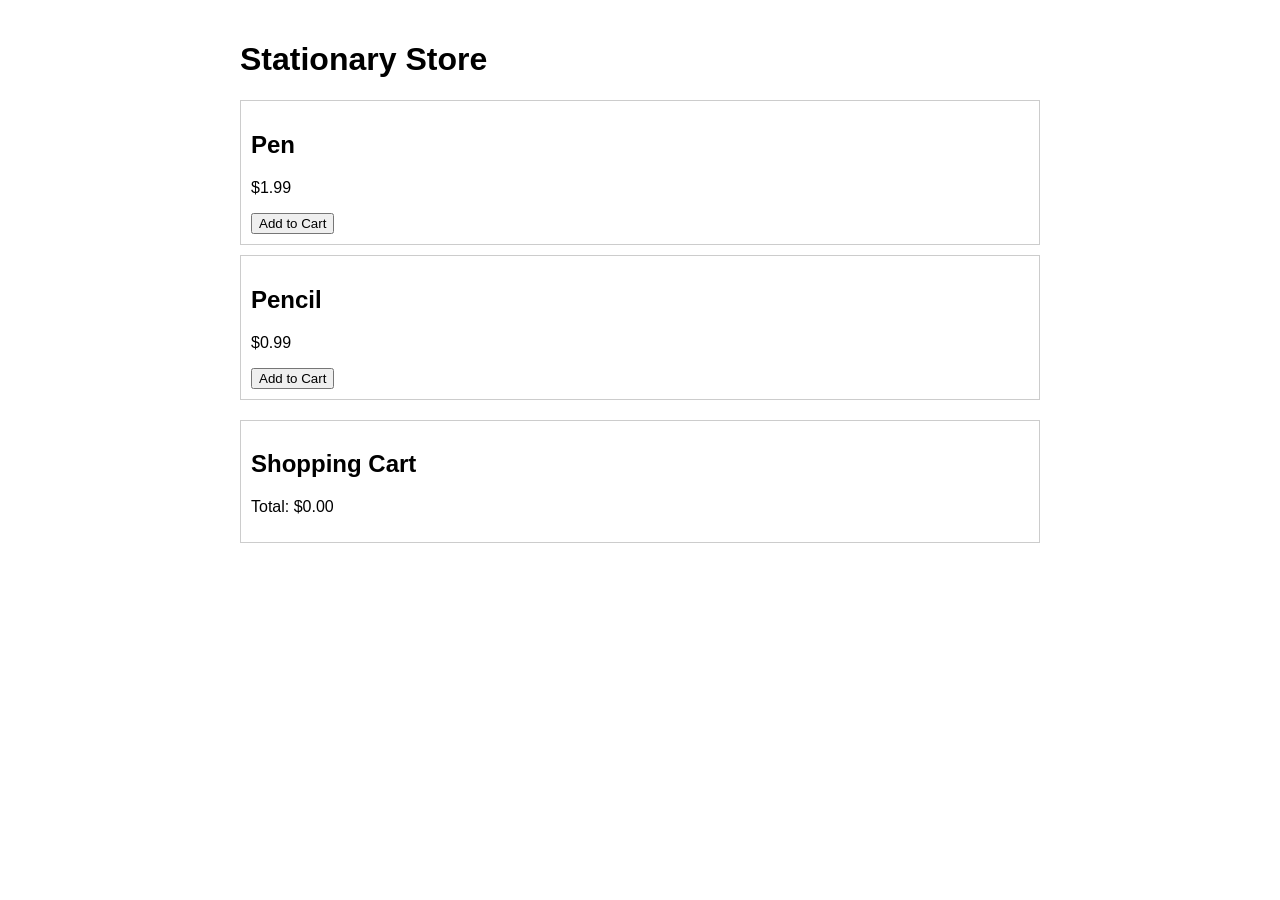
==== index.html @ 171cd890 "first commit from my branch" ====
<!DOCTYPE html>
<html lang="en">

<head>
    <meta charset="UTF-8">
    <meta name="viewport" content="width=device-width, initial-scale=1.0">
    <title>Stationary Store Program</title>
    <style>
        body {
            font-family: Arial, sans-serif;
            margin: 0;
            padding: 0;
        }

        .container {
            max-width: 800px;
            margin: 0 auto;
            padding: 20px;
        }

        .item {
            border: 1px solid #ccc;
            padding: 10px;
            margin-bottom: 10px;
        }

        .cart {
            border: 1px solid #ccc;
            padding: 10px;
            margin-top: 20px;
        }
    </style>
</head>

<body>
    <div class="container">
        <h1>Stationary Store</h1>
        <div class="items">
            <div class="item">
                <h2>Pen</h2>
                <p>$1.99</p>
                <button onclick="addToCart('Pen')">Add to Cart</button>
            </div>
            <div class="item">
                <h2>Pencil</h2>
                <p>$0.99</p>
                <button onclick="addToCart('Pencil')">Add to Cart</button>
            </div>
            <!-- Add more items here -->
        </div>
        <div class="cart">
            <h2>Shopping Cart</h2>
            <ul id="cart-items"></ul>
            <p>Total: $<span id="total-price">0.00</span></p>
        </div>
    </div>
    <script>
        let cart = [];

        function addToCart(itemName) {
            let item = { name: itemName, price: getItemPrice(itemName) };
            cart.push(item);
            displayCart();
        }

        function getItemPrice(itemName) {
            // You can implement more sophisticated logic to fetch item price
            switch (itemName) {
                case 'Pen':
                    return 1.99;
                case 'Pencil':
                    return 0.99;
                // Add more cases for other items
                default:
                    return 0;
            }
        }

        function displayCart() {
            let cartList = document.getElementById('cart-items');
            let totalPrice = 0;

            cartList.innerHTML = '';
            cart.forEach(item => {
                let li = document.createElement('li');
                li.textContent = `${item.name} - $${item.price.toFixed(2)}`;
                cartList.appendChild(li);
                totalPrice += item.price;
            });

            document.getElementById('total-price').textContent = totalPrice.toFixed(2);
        }
    </script>
</body>

</html>
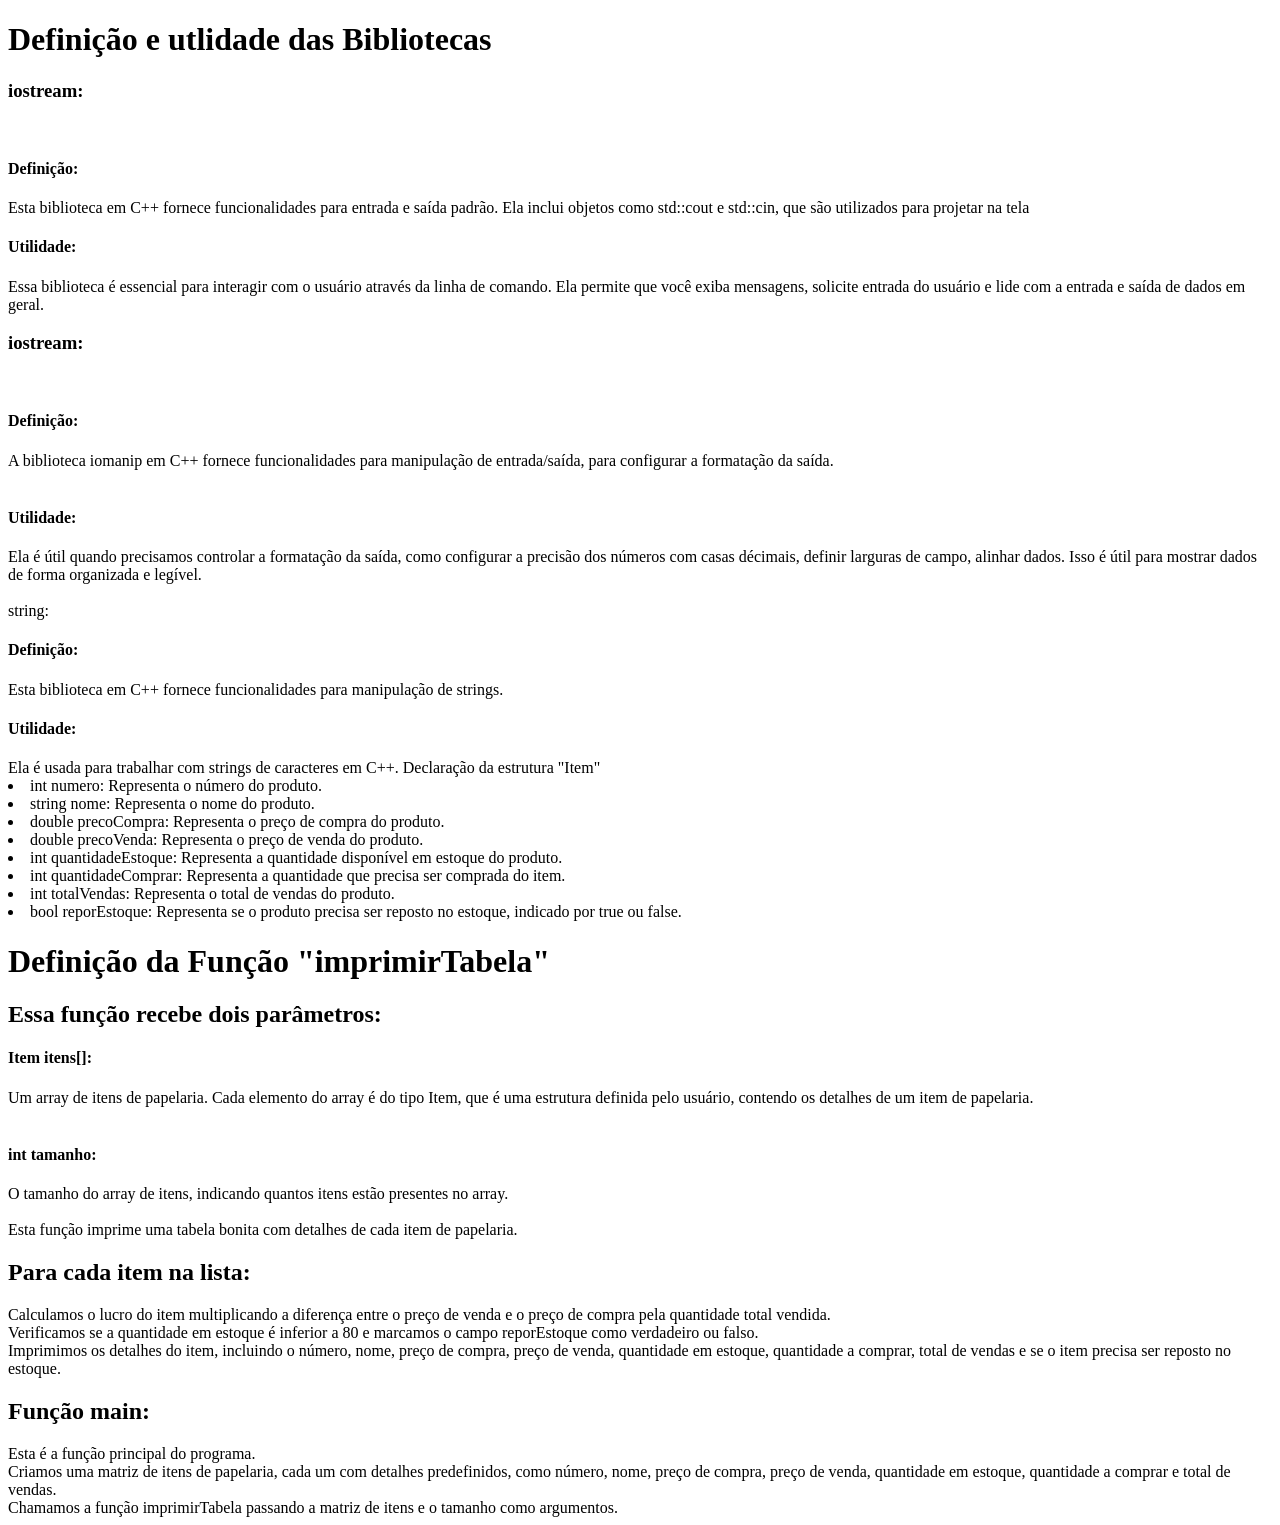
==== commit e3e55f66: "primwir" ====
--- a/index.html
+++ b/index.html
@@ -4,93 +4,89 @@
 <head>
     <meta charset="UTF-8">
     <meta name="viewport" content="width=device-width, initial-scale=1.0">
-    <title>Stationary Store Program</title>
-    <style>
-        body {
-            font-family: Arial, sans-serif;
-            margin: 0;
-            padding: 0;
-        }
-
-        .container {
-            max-width: 800px;
-            margin: 0 auto;
-            padding: 20px;
-        }
-
-        .item {
-            border: 1px solid #ccc;
-            padding: 10px;
-            margin-bottom: 10px;
-        }
-
-        .cart {
-            border: 1px solid #ccc;
-            padding: 10px;
-            margin-top: 20px;
-        }
-    </style>
+    <title>Document</title>
 </head>
 
 <body>
-    <div class="container">
-        <h1>Stationary Store</h1>
-        <div class="items">
-            <div class="item">
-                <h2>Pen</h2>
-                <p>$1.99</p>
-                <button onclick="addToCart('Pen')">Add to Cart</button>
-            </div>
-            <div class="item">
-                <h2>Pencil</h2>
-                <p>$0.99</p>
-                <button onclick="addToCart('Pencil')">Add to Cart</button>
-            </div>
-            <!-- Add more items here -->
-        </div>
-        <div class="cart">
-            <h2>Shopping Cart</h2>
-            <ul id="cart-items"></ul>
-            <p>Total: $<span id="total-price">0.00</span></p>
-        </div>
-    </div>
-    <script>
-        let cart = [];
+    <h1>Definição e utlidade das Bibliotecas</h1>
 
-        function addToCart(itemName) {
-            let item = { name: itemName, price: getItemPrice(itemName) };
-            cart.push(item);
-            displayCart();
-        }
+    <h3>iostream:</h3><br>
+    <h4> Definição:</h4> Esta biblioteca em C++ fornece funcionalidades para entrada e saída padrão. Ela inclui objetos
+            como
+            std::cout e std::cin, que são utilizados para projetar na tela<br>
 
-        function getItemPrice(itemName) {
-            // You can implement more sophisticated logic to fetch item price
-            switch (itemName) {
-                case 'Pen':
-                    return 1.99;
-                case 'Pencil':
-                    return 0.99;
-                // Add more cases for other items
-                default:
-                    return 0;
-            }
-        }
+            <h4>Utilidade:</h4> Essa biblioteca é essencial para interagir com o usuário através da linha de comando. Ela
+                    permite que
+                    você exiba mensagens, solicite entrada do usuário e lide com a entrada e saída de dados em
+                    geral.<br>
 
-        function displayCart() {
-            let cartList = document.getElementById('cart-items');
-            let totalPrice = 0;
 
-            cartList.innerHTML = '';
-            cart.forEach(item => {
-                let li = document.createElement('li');
-                li.textContent = `${item.name} - $${item.price.toFixed(2)}`;
-                cartList.appendChild(li);
-                totalPrice += item.price;
-            });
+                    <h3>iostream:</h3><br>
+                    <h4> Definição:</h4> A biblioteca iomanip em C++ fornece funcionalidades para manipulação de
+                    entrada/saída, para
+                    configurar a formatação da saída.<br>
+                    <br>
+                    <h4>Utilidade: </h4>Ela é útil quando precisamos controlar a formatação da saída, como configurar a
+                            precisão dos
+                            números com casas décimais, definir larguras de campo, alinhar dados. Isso é útil para
+                            mostrar dados de
+                            forma organizada e legível.<br>
 
-            document.getElementById('total-price').textContent = totalPrice.toFixed(2);
-        }
-    </script>
+                            <br>
+                            string:
+                            <h4>Definição:</h4> Esta biblioteca em C++ fornece funcionalidades para manipulação de
+                            strings.
+                            <h4> Utilidade:</h4> Ela é usada para trabalhar com strings de caracteres em C++.
+
+                            Declaração da estrutura "Item"
+
+                            <li>int numero: Representa o número do produto.</li>
+
+                            <li>string nome: Representa o nome do produto.</li>
+
+                            <li>double precoCompra: Representa o preço de compra do produto.</li>
+
+                            <li>double precoVenda: Representa o preço de venda do produto.</li>
+
+                            <li> int quantidadeEstoque: Representa a quantidade disponível em estoque do produto.</li>
+
+                            <li> int quantidadeComprar: Representa a quantidade que precisa ser comprada do item.</li>
+
+                            <li>int totalVendas: Representa o total de vendas do produto.</li>
+
+                            <li> bool reporEstoque: Representa se o produto precisa ser reposto no estoque, indicado por
+                                true ou
+                                false.</li>
+
+                            <h1>Definição da Função "imprimirTabela"</h1>
+                            <h2>Essa função recebe dois parâmetros: </h2>
+
+                            <h4>Item itens[]:</h4> Um array de itens de papelaria. Cada elemento do array é do tipo
+                            Item, que é
+                            uma
+                            estrutura definida pelo usuário, contendo os detalhes de um item de papelaria.<br>
+                            <br>
+                            <h4>int tamanho:</h4> O tamanho do array de itens, indicando quantos itens estão presentes no array.<br>    
+<br>
+                            Esta função imprime uma tabela bonita com detalhes de cada item de papelaria.<br>
+                           <h2> Para cada item na lista:</h2>
+                            Calculamos o lucro do item multiplicando a diferença entre o preço de venda e o preço de
+                            compra pela
+                            quantidade total vendida.<br>
+                            Verificamos se a quantidade em estoque é inferior a 80 e marcamos o campo reporEstoque como
+                            verdadeiro ou falso.<br>
+                            Imprimimos os detalhes do item, incluindo o número, nome, preço de compra, preço de venda,
+                            quantidade em estoque, quantidade a comprar, total de vendas e se o item precisa ser reposto
+                            no
+                            estoque.<br>
+
+                            <h2>Função main:</h2>
+                            Esta é a função principal do programa.<br>
+                            Criamos uma matriz de itens de papelaria, cada um com detalhes predefinidos, como número,
+                            nome,
+                            preço de compra, preço de venda, quantidade em estoque, quantidade a comprar e total de
+                            vendas.<br>
+                            Chamamos a função imprimirTabela passando a matriz de itens e o tamanho como argumentos.<br>
 </body>
 
 </html>
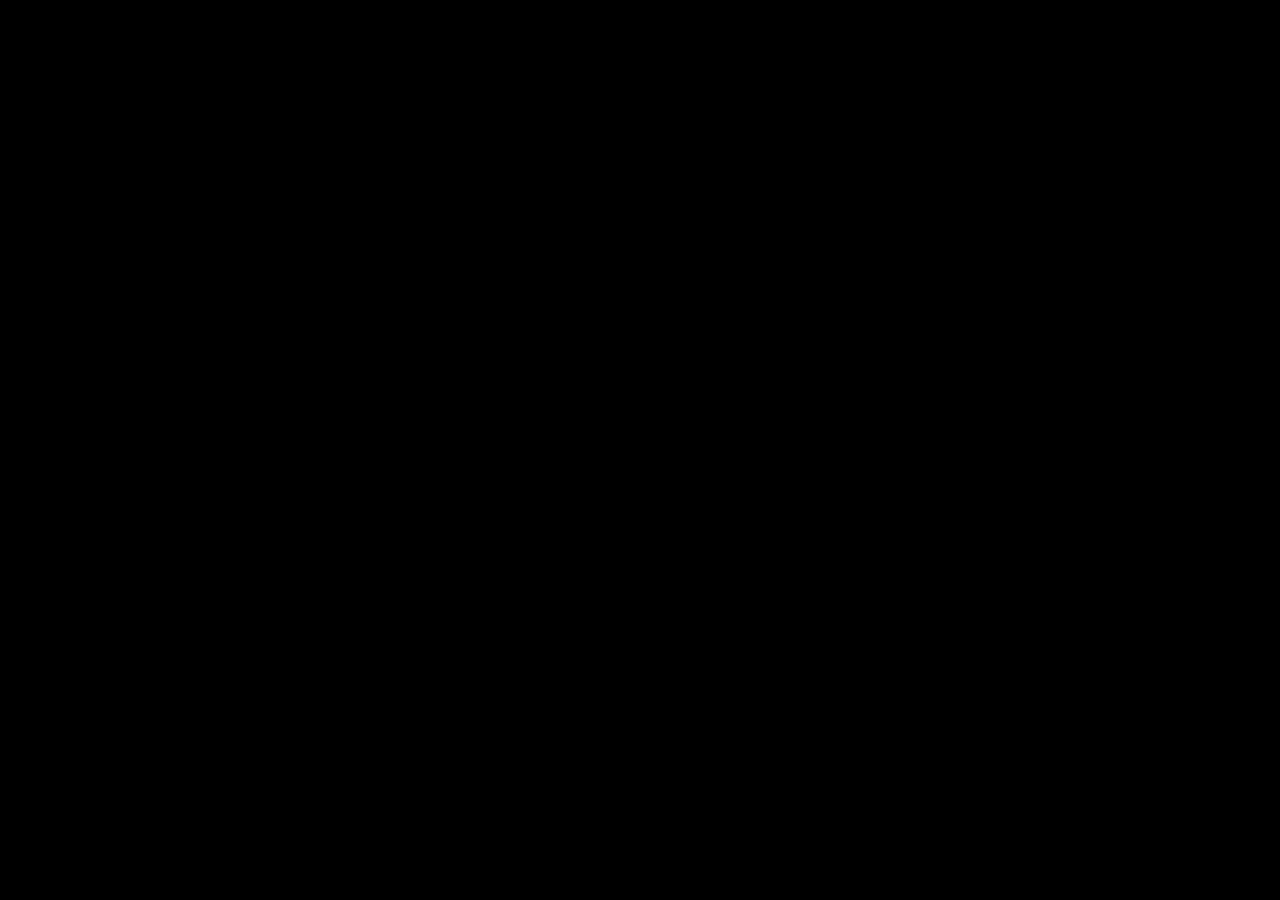
==== commit e49b5029: "contiuaçao do projeto" ====
--- a/index.html
+++ b/index.html
@@ -4,89 +4,95 @@
 <head>
     <meta charset="UTF-8">
     <meta name="viewport" content="width=device-width, initial-scale=1.0">
-    <title>Document</title>
+    <title>Combined HTML</title>
+    <link rel="stylesheet" href="styles.css">
 </head>
 
+
 <body>
-    <h1>Definição e utlidade das Bibliotecas</h1>
+    <script src="script.js"></script>
+    <h1>Definição e utilidade das Bibliotecas</h1>
+    <button onclick="toggleDefinition()">Mostrar/Esconder Definições</button>
+    <div id="definitions" style="display: none;">
 
     <h3>iostream:</h3><br>
     <h4> Definição:</h4> Esta biblioteca em C++ fornece funcionalidades para entrada e saída padrão. Ela inclui objetos
-            como
-            std::cout e std::cin, que são utilizados para projetar na tela<br>
+    como
+    std::cout e std::cin, que são utilizados para projetar na tela<br>
 
-            <h4>Utilidade:</h4> Essa biblioteca é essencial para interagir com o usuário através da linha de comando. Ela
-                    permite que
-                    você exiba mensagens, solicite entrada do usuário e lide com a entrada e saída de dados em
-                    geral.<br>
+    <h4>Utilidade:</h4> Essa biblioteca é essencial para interagir com o usuário através da linha de comando. Ela
+    permite que
+    você exiba mensagens, solicite entrada do usuário e lide com a entrada e saída de dados em
+    geral.<br>
 
 
-                    <h3>iostream:</h3><br>
-                    <h4> Definição:</h4> A biblioteca iomanip em C++ fornece funcionalidades para manipulação de
-                    entrada/saída, para
-                    configurar a formatação da saída.<br>
-                    <br>
-                    <h4>Utilidade: </h4>Ela é útil quando precisamos controlar a formatação da saída, como configurar a
-                            precisão dos
-                            números com casas décimais, definir larguras de campo, alinhar dados. Isso é útil para
-                            mostrar dados de
-                            forma organizada e legível.<br>
+    <h3>iostream:</h3><br>
+    <h4> Definição:</h4> A biblioteca iomanip em C++ fornece funcionalidades para manipulação de
+    entrada/saída, para
+    configurar a formatação da saída.<br>
+    <br>
+    <h4>Utilidade: </h4>Ela é útil quando precisamos controlar a formatação da saída, como configurar a
+    precisão dos
+    números com casas décimais, definir larguras de campo, alinhar dados. Isso é útil para
+    mostrar dados de
+    forma organizada e legível.<br>
+</div>
 
-                            <br>
-                            string:
-                            <h4>Definição:</h4> Esta biblioteca em C++ fornece funcionalidades para manipulação de
-                            strings.
-                            <h4> Utilidade:</h4> Ela é usada para trabalhar com strings de caracteres em C++.
+    <br>
+    string:
+    <h4>Definição:</h4> Esta biblioteca em C++ fornece funcionalidades para manipulação de
+    strings.
+    <h4> Utilidade:</h4> Ela é usada para trabalhar com strings de caracteres em C++.
 
-                            Declaração da estrutura "Item"
+    Declaração da estrutura "Item"
 
-                            <li>int numero: Representa o número do produto.</li>
+    <li>int numero: Representa o número do produto.</li>
 
-                            <li>string nome: Representa o nome do produto.</li>
+    <li>string nome: Representa o nome do produto.</li>
 
-                            <li>double precoCompra: Representa o preço de compra do produto.</li>
+    <li>double precoCompra: Representa o preço de compra do produto.</li>
 
-                            <li>double precoVenda: Representa o preço de venda do produto.</li>
+    <li>double precoVenda: Representa o preço de venda do produto.</li>
 
-                            <li> int quantidadeEstoque: Representa a quantidade disponível em estoque do produto.</li>
+    <li> int quantidadeEstoque: Representa a quantidade disponível em estoque do produto.</li>
 
-                            <li> int quantidadeComprar: Representa a quantidade que precisa ser comprada do item.</li>
+    <li> int quantidadeComprar: Representa a quantidade que precisa ser comprada do item.</li>
 
-                            <li>int totalVendas: Representa o total de vendas do produto.</li>
+    <li>int totalVendas: Representa o total de vendas do produto.</li>
 
-                            <li> bool reporEstoque: Representa se o produto precisa ser reposto no estoque, indicado por
-                                true ou
-                                false.</li>
+    <li> bool reporEstoque: Representa se o produto precisa ser reposto no estoque, indicado por
+        true ou
+        false.</li>
 
-                            <h1>Definição da Função "imprimirTabela"</h1>
-                            <h2>Essa função recebe dois parâmetros: </h2>
+    <h1>Definição da Função "imprimirTabela"</h1>
+    <h2>Essa função recebe dois parâmetros: </h2>
 
-                            <h4>Item itens[]:</h4> Um array de itens de papelaria. Cada elemento do array é do tipo
-                            Item, que é
-                            uma
-                            estrutura definida pelo usuário, contendo os detalhes de um item de papelaria.<br>
-                            <br>
-                            <h4>int tamanho:</h4> O tamanho do array de itens, indicando quantos itens estão presentes no array.<br>    
-<br>
-                            Esta função imprime uma tabela bonita com detalhes de cada item de papelaria.<br>
-                           <h2> Para cada item na lista:</h2>
-                            Calculamos o lucro do item multiplicando a diferença entre o preço de venda e o preço de
-                            compra pela
-                            quantidade total vendida.<br>
-                            Verificamos se a quantidade em estoque é inferior a 80 e marcamos o campo reporEstoque como
-                            verdadeiro ou falso.<br>
-                            Imprimimos os detalhes do item, incluindo o número, nome, preço de compra, preço de venda,
-                            quantidade em estoque, quantidade a comprar, total de vendas e se o item precisa ser reposto
-                            no
-                            estoque.<br>
+    <h4>Item itens[]:</h4> Um array de itens de papelaria. Cada elemento do array é do tipo
+    Item, que é
+    uma
+    estrutura definida pelo usuário, contendo os detalhes de um item de papelaria.<br>
+    <br>
+    <h4>int tamanho:</h4> O tamanho do array de itens, indicando quantos itens estão presentes no array.<br>
+    <br>
+    Esta função imprime uma tabela bonita com detalhes de cada item de papelaria.<br>
+    <h2> Para cada item na lista:</h2>
+    Calculamos o lucro do item multiplicando a diferença entre o preço de venda e o preço de
+    compra pela
+    quantidade total vendida.<br>
+    Verificamos se a quantidade em estoque é inferior a 80 e marcamos o campo reporEstoque como
+    verdadeiro ou falso.<br>
+    Imprimimos os detalhes do item, incluindo o número, nome, preço de compra, preço de venda,
+    quantidade em estoque, quantidade a comprar, total de vendas e se o item precisa ser reposto
+    no
+    estoque.<br>
 
-                            <h2>Função main:</h2>
-                            Esta é a função principal do programa.<br>
-                            Criamos uma matriz de itens de papelaria, cada um com detalhes predefinidos, como número,
-                            nome,
-                            preço de compra, preço de venda, quantidade em estoque, quantidade a comprar e total de
-                            vendas.<br>
-                            Chamamos a função imprimirTabela passando a matriz de itens e o tamanho como argumentos.<br>
+    <h2>Função main:</h2>
+    Esta é a função principal do programa.<br>
+    Criamos uma matriz de itens de papelaria, cada um com detalhes predefinidos, como número,
+    nome,
+    preço de compra, preço de venda, quantidade em estoque, quantidade a comprar e total de
+    vendas.<br>
+    Chamamos a função imprimirTabela passando a matriz de itens e o tamanho como argumentos.<br>
 </body>
 
 </html>
--- a/styles.css
+++ b/styles.css
@@ -0,0 +1,37 @@
+body {
+    background-color: black;
+    display: flex;
+    justify-content: center;
+    align-items: center;
+    height: 100vh;
+    margin: 0;
+    font-family: 'Raleway',
+    sans-serif;
+}
+
+.btn {
+    padding: 8px 20px;
+    width: 200px;
+    height: 50px;
+    color: white;
+    font-weight: 700;
+    border-radius: 0;
+    text-transform: uppercase;
+    margin: 25px;
+    overflow: hidden;
+    position: relative;
+}
+
+.btn::before {
+    content: "";
+    top: 0;
+    left: 0;
+    width: 100%;
+    height: 100%;
+    background: linear-gradient( 
+    120deg, transparent,
+    #00fffc, transparent);
+    transform: translateX(-100%);
+    transition: 0.6s;
+    position: absolute;
+}
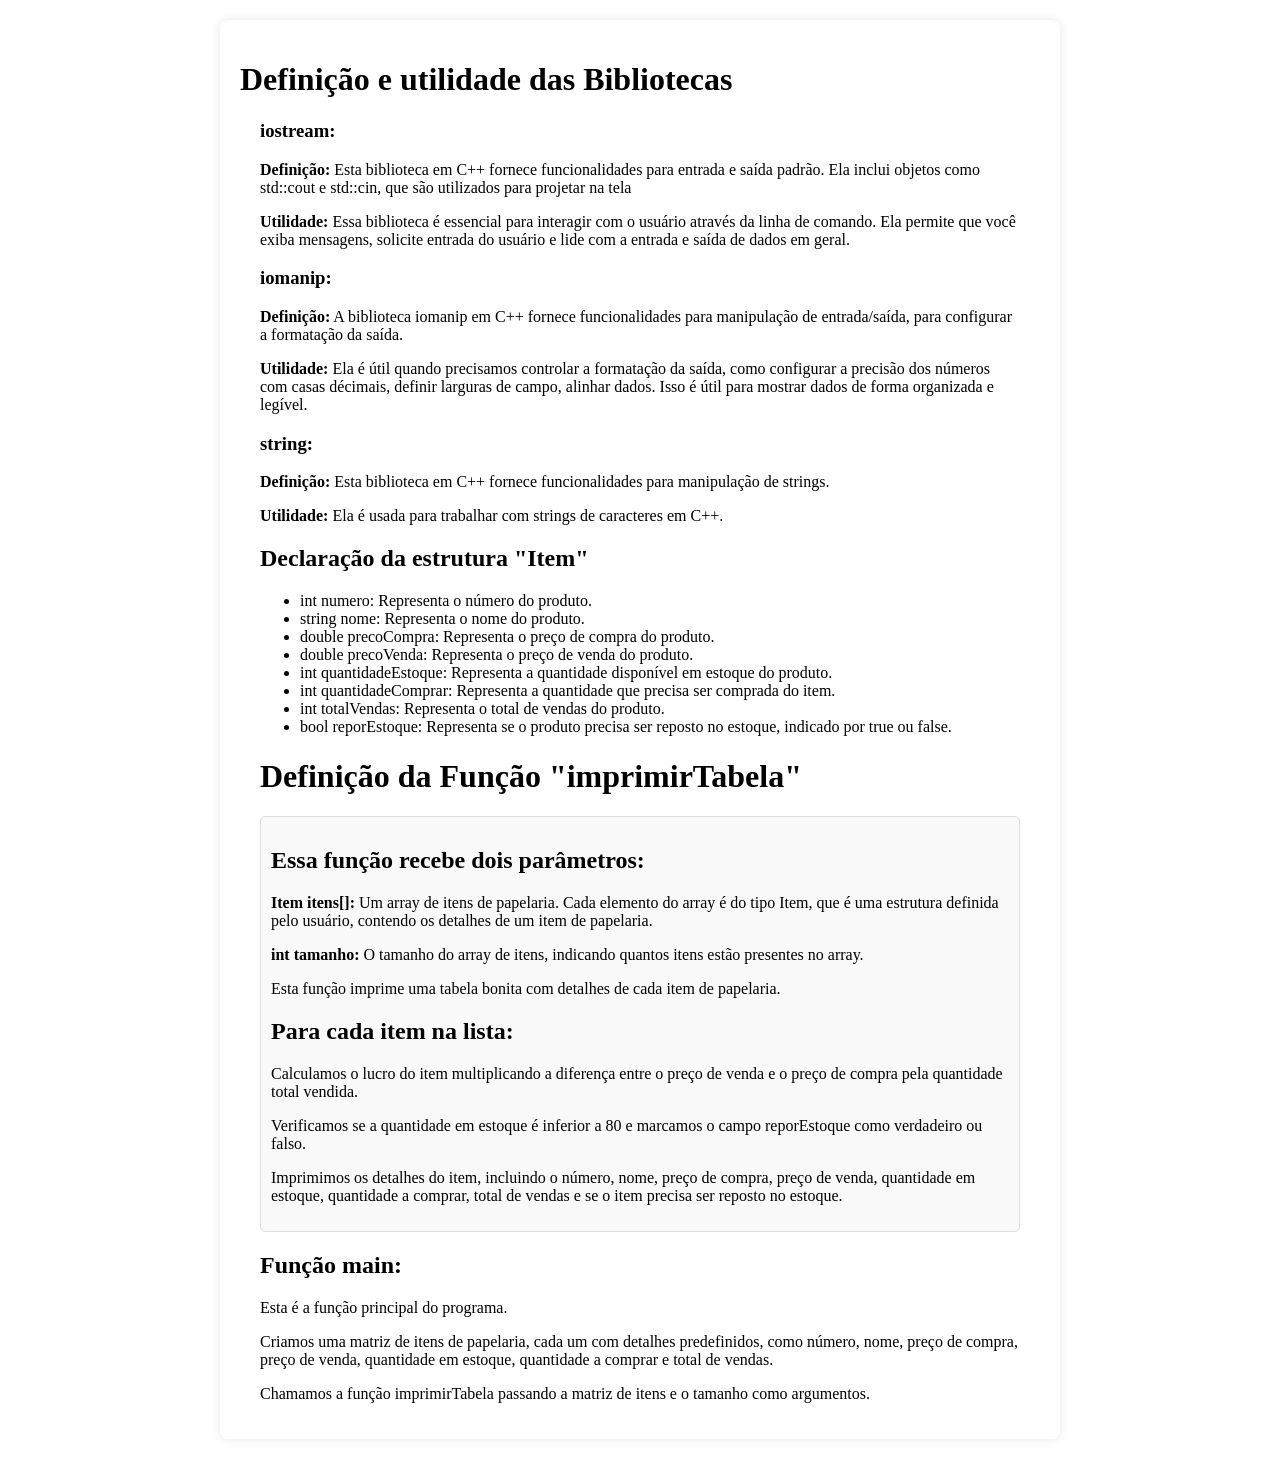
==== commit f8b244f7: "first commit" ====
--- a/index.html
+++ b/index.html
@@ -1,98 +1,56 @@
 <!DOCTYPE html>
 <html lang="en">
-
 <head>
     <meta charset="UTF-8">
     <meta name="viewport" content="width=device-width, initial-scale=1.0">
-    <title>Combined HTML</title>
-    <link rel="stylesheet" href="styles.css">
+    <title>Document</title>
+    <link rel="stylesheet" href="style.css">
 </head>
+<body>
+    <div class="container">
+        <h1>Definição e utilidade das Bibliotecas</h1>
+        <div class="content">
+            <h3>iostream:</h3>
+            <p><strong>Definição:</strong> Esta biblioteca em C++ fornece funcionalidades para entrada e saída padrão. Ela inclui objetos como std::cout e std::cin, que são utilizados para projetar na tela</p>
+            <p><strong>Utilidade:</strong> Essa biblioteca é essencial para interagir com o usuário através da linha de comando. Ela permite que você exiba mensagens, solicite entrada do usuário e lide com a entrada e saída de dados em geral.</p>
 
+            <h3>iomanip:</h3>
+            <p><strong>Definição:</strong> A biblioteca iomanip em C++ fornece funcionalidades para manipulação de entrada/saída, para configurar a formatação da saída.</p>
+            <p><strong>Utilidade:</strong> Ela é útil quando precisamos controlar a formatação da saída, como configurar a precisão dos números com casas décimais, definir larguras de campo, alinhar dados. Isso é útil para mostrar dados de forma organizada e legível.</p>
 
-<body>
-    <script src="script.js"></script>
-    <h1>Definição e utilidade das Bibliotecas</h1>
-    <button onclick="toggleDefinition()">Mostrar/Esconder Definições</button>
-    <div id="definitions" style="display: none;">
+            <h3>string:</h3>
+            <p><strong>Definição:</strong> Esta biblioteca em C++ fornece funcionalidades para manipulação de strings.</p>
+            <p><strong>Utilidade:</strong> Ela é usada para trabalhar com strings de caracteres em C++.</p>
 
-    <h3>iostream:</h3><br>
-    <h4> Definição:</h4> Esta biblioteca em C++ fornece funcionalidades para entrada e saída padrão. Ela inclui objetos
-    como
-    std::cout e std::cin, que são utilizados para projetar na tela<br>
+            <h2>Declaração da estrutura "Item"</h2>
+            <ul>
+                <li>int numero: Representa o número do produto.</li>
+                <li>string nome: Representa o nome do produto.</li>
+                <li>double precoCompra: Representa o preço de compra do produto.</li>
+                <li>double precoVenda: Representa o preço de venda do produto.</li>
+                <li>int quantidadeEstoque: Representa a quantidade disponível em estoque do produto.</li>
+                <li>int quantidadeComprar: Representa a quantidade que precisa ser comprada do item.</li>
+                <li>int totalVendas: Representa o total de vendas do produto.</li>
+                <li>bool reporEstoque: Representa se o produto precisa ser reposto no estoque, indicado por true ou false.</li>
+            </ul>
 
-    <h4>Utilidade:</h4> Essa biblioteca é essencial para interagir com o usuário através da linha de comando. Ela
-    permite que
-    você exiba mensagens, solicite entrada do usuário e lide com a entrada e saída de dados em
-    geral.<br>
+            <h1>Definição da Função "imprimirTabela"</h1>
+            <div class="function-description">
+                <h2>Essa função recebe dois parâmetros:</h2>
+                <p><strong>Item itens[]:</strong> Um array de itens de papelaria. Cada elemento do array é do tipo Item, que é uma estrutura definida pelo usuário, contendo os detalhes de um item de papelaria.</p>
+                <p><strong>int tamanho:</strong> O tamanho do array de itens, indicando quantos itens estão presentes no array.</p>
+                <p>Esta função imprime uma tabela bonita com detalhes de cada item de papelaria.</p>
+                <h2>Para cada item na lista:</h2>
+                <p>Calculamos o lucro do item multiplicando a diferença entre o preço de venda e o preço de compra pela quantidade total vendida.</p>
+                <p>Verificamos se a quantidade em estoque é inferior a 80 e marcamos o campo reporEstoque como verdadeiro ou falso.</p>
+                <p>Imprimimos os detalhes do item, incluindo o número, nome, preço de compra, preço de venda, quantidade em estoque, quantidade a comprar, total de vendas e se o item precisa ser reposto no estoque.</p>
+            </div>
 
-
-    <h3>iostream:</h3><br>
-    <h4> Definição:</h4> A biblioteca iomanip em C++ fornece funcionalidades para manipulação de
-    entrada/saída, para
-    configurar a formatação da saída.<br>
-    <br>
-    <h4>Utilidade: </h4>Ela é útil quando precisamos controlar a formatação da saída, como configurar a
-    precisão dos
-    números com casas décimais, definir larguras de campo, alinhar dados. Isso é útil para
-    mostrar dados de
-    forma organizada e legível.<br>
-</div>
-
-    <br>
-    string:
-    <h4>Definição:</h4> Esta biblioteca em C++ fornece funcionalidades para manipulação de
-    strings.
-    <h4> Utilidade:</h4> Ela é usada para trabalhar com strings de caracteres em C++.
-
-    Declaração da estrutura "Item"
-
-    <li>int numero: Representa o número do produto.</li>
-
-    <li>string nome: Representa o nome do produto.</li>
-
-    <li>double precoCompra: Representa o preço de compra do produto.</li>
-
-    <li>double precoVenda: Representa o preço de venda do produto.</li>
-
-    <li> int quantidadeEstoque: Representa a quantidade disponível em estoque do produto.</li>
-
-    <li> int quantidadeComprar: Representa a quantidade que precisa ser comprada do item.</li>
-
-    <li>int totalVendas: Representa o total de vendas do produto.</li>
-
-    <li> bool reporEstoque: Representa se o produto precisa ser reposto no estoque, indicado por
-        true ou
-        false.</li>
-
-    <h1>Definição da Função "imprimirTabela"</h1>
-    <h2>Essa função recebe dois parâmetros: </h2>
-
-    <h4>Item itens[]:</h4> Um array de itens de papelaria. Cada elemento do array é do tipo
-    Item, que é
-    uma
-    estrutura definida pelo usuário, contendo os detalhes de um item de papelaria.<br>
-    <br>
-    <h4>int tamanho:</h4> O tamanho do array de itens, indicando quantos itens estão presentes no array.<br>
-    <br>
-    Esta função imprime uma tabela bonita com detalhes de cada item de papelaria.<br>
-    <h2> Para cada item na lista:</h2>
-    Calculamos o lucro do item multiplicando a diferença entre o preço de venda e o preço de
-    compra pela
-    quantidade total vendida.<br>
-    Verificamos se a quantidade em estoque é inferior a 80 e marcamos o campo reporEstoque como
-    verdadeiro ou falso.<br>
-    Imprimimos os detalhes do item, incluindo o número, nome, preço de compra, preço de venda,
-    quantidade em estoque, quantidade a comprar, total de vendas e se o item precisa ser reposto
-    no
-    estoque.<br>
-
-    <h2>Função main:</h2>
-    Esta é a função principal do programa.<br>
-    Criamos uma matriz de itens de papelaria, cada um com detalhes predefinidos, como número,
-    nome,
-    preço de compra, preço de venda, quantidade em estoque, quantidade a comprar e total de
-    vendas.<br>
-    Chamamos a função imprimirTabela passando a matriz de itens e o tamanho como argumentos.<br>
+            <h2>Função main:</h2>
+            <p>Esta é a função principal do programa.</p>
+            <p>Criamos uma matriz de itens de papelaria, cada um com detalhes predefinidos, como número, nome, preço de compra, preço de venda, quantidade em estoque, quantidade a comprar e total de vendas.</p>
+            <p>Chamamos a função imprimirTabela passando a matriz de itens e o tamanho como argumentos.</p>
+        </div>
+    </div>
 </body>
-
-</html>+</html>
--- a/style.css
+++ b/style.css
@@ -0,0 +1,20 @@
+.container {
+    max-width: 800px;
+    margin: 20px auto;
+    padding: 20px;
+    background-color: #fff;
+    border-radius: 8px;
+    box-shadow: 0 0 10px rgba(0, 0, 0, 0.1);
+}
+
+.content {
+    padding: 0 20px;
+}
+
+.function-description {
+    background-color: #f9f9f9;
+    border: 1px solid #ddd;
+    border-radius: 5px;
+    padding: 10px;
+    margin-top: 20px;
+}
